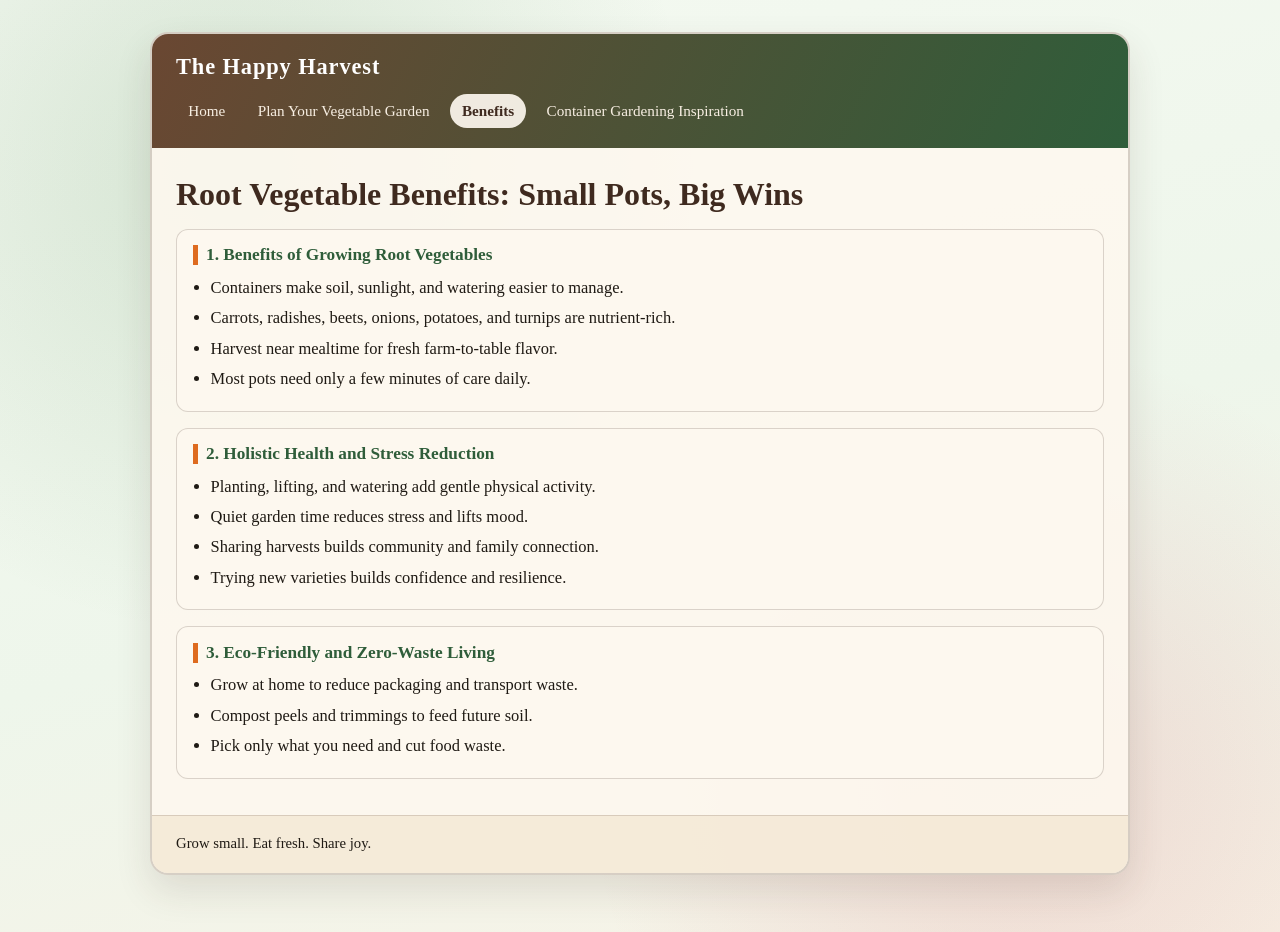
==== benefits.html @ d41556ba "Committing 4 Pages for the website" ====
<!DOCTYPE html>
<html lang="en">
<head>
  <meta charset="UTF-8">
  <meta name="viewport" content="width=device-width, initial-scale=1.0">
  <title>Happy Harvest | Benefits</title>
  <link rel="stylesheet" href="styles.css">
</head>
<body class="page-benefits">
  <div class="page-shell">
    <header class="site-header">
      <a class="brand" href="index.html">The Happy Harvest</a>
      <nav class="site-nav" aria-label="Primary">
        <a href="index.html">Home</a>
        <a href="plan.html">Plan Your Vegetable Garden</a>
        <a class="active" href="benefits.html">Benefits</a>
        <a href="inspiration.html">Container Gardening Inspiration</a>
      </nav>
    </header>

    <main class="content">
      <h1>Root Vegetable Benefits: Small Pots, Big Wins</h1>

      <section class="section-card" aria-labelledby="benefit-core-title">
        <h2 id="benefit-core-title">1. Benefits of Growing Root Vegetables</h2>
        <ul>
          <li>Containers make soil, sunlight, and watering easier to manage.</li>
          <li>Carrots, radishes, beets, onions, potatoes, and turnips are nutrient-rich.</li>
          <li>Harvest near mealtime for fresh farm-to-table flavor.</li>
          <li>Most pots need only a few minutes of care daily.</li>
        </ul>
      </section>

      <section class="section-card" aria-labelledby="health-title">
        <h2 id="health-title">2. Holistic Health and Stress Reduction</h2>
        <ul>
          <li>Planting, lifting, and watering add gentle physical activity.</li>
          <li>Quiet garden time reduces stress and lifts mood.</li>
          <li>Sharing harvests builds community and family connection.</li>
          <li>Trying new varieties builds confidence and resilience.</li>
        </ul>
      </section>

      <section class="section-card" aria-labelledby="eco-title">
        <h2 id="eco-title">3. Eco-Friendly and Zero-Waste Living</h2>
        <ul>
          <li>Grow at home to reduce packaging and transport waste.</li>
          <li>Compost peels and trimmings to feed future soil.</li>
          <li>Pick only what you need and cut food waste.</li>
        </ul>
      </section>
    </main>

    <footer class="site-footer">
      <p>Grow small. Eat fresh. Share joy.</p>
    </footer>
  </div>
</body>
</html>
---- styles.css ----
:root {
  --soil-900: #3f2a1f;
  --soil-700: #6a4732;
  --leaf-700: #2f5d3a;
  --leaf-500: #4f8a4f;
  --carrot-500: #de6b1f;
  --beet-500: #b63a4b;
  --cream-100: #fdf8ef;
  --cream-200: #f3e7d1;
  --sun-300: #e5bf6b;
  --ink-900: #1f1a14;
}

* {
  box-sizing: border-box;
}

body {
  margin: 0;
  min-height: 100vh;
  font-family: "Bookman Old Style", "Garamond", serif;
  color: var(--ink-900);
  background:
    radial-gradient(circle at 20% 15%, rgba(229, 191, 107, 0.3), transparent 32%),
    radial-gradient(circle at 82% 88%, rgba(79, 138, 79, 0.28), transparent 30%),
    linear-gradient(165deg, var(--cream-100), var(--cream-200));
}

.page-plan {
  background:
    radial-gradient(circle at 15% 20%, rgba(111, 171, 111, 0.22), transparent 35%),
    radial-gradient(circle at 85% 80%, rgba(222, 107, 31, 0.17), transparent 33%),
    linear-gradient(170deg, #f2f8ef, #ebf4e7 55%, #f6efe2);
}

.page-benefits {
  background:
    radial-gradient(circle at 18% 18%, rgba(79, 138, 79, 0.18), transparent 36%),
    radial-gradient(circle at 80% 84%, rgba(182, 58, 75, 0.14), transparent 34%),
    linear-gradient(165deg, #f4f9f1, #eef6eb 55%, #f8f2e6);
}

.page-inspiration {
  background:
    radial-gradient(circle at 14% 20%, rgba(79, 138, 79, 0.2), transparent 34%),
    radial-gradient(circle at 82% 82%, rgba(222, 107, 31, 0.14), transparent 30%),
    linear-gradient(170deg, #f3f9f2, #edf6ee 55%, #f7f1e4);
}

.page-shell {
  width: min(980px, 92%);
  margin: 2rem auto;
  border: 2px solid rgba(63, 42, 31, 0.2);
  border-radius: 18px;
  background: rgba(253, 248, 239, 0.9);
  box-shadow: 0 16px 36px rgba(63, 42, 31, 0.12);
  overflow: hidden;
}

.site-header {
  padding: 1.25rem 1.5rem;
  background: linear-gradient(115deg, var(--soil-700), var(--leaf-700));
}

.brand {
  display: inline-block;
  margin-bottom: 0.85rem;
  text-decoration: none;
  color: #fff;
  font-size: 1.4rem;
  letter-spacing: 0.04em;
  font-weight: 700;
}

.site-nav {
  display: flex;
  flex-wrap: wrap;
  gap: 0.5rem;
}

.site-nav a {
  text-decoration: none;
  color: #f8efe3;
  padding: 0.45rem 0.7rem;
  border-radius: 999px;
  border: 1px solid transparent;
  font-size: 0.95rem;
}

.site-nav a:hover,
.site-nav a:focus-visible {
  border-color: rgba(253, 248, 239, 0.75);
  outline: none;
}

.site-nav a.active {
  background: rgba(253, 248, 239, 0.92);
  color: var(--soil-900);
  font-weight: 700;
}

.content {
  padding: 1.75rem 1.5rem 1.25rem;
}

h1 {
  margin-top: 0;
  margin-bottom: 1rem;
  color: var(--soil-900);
  font-size: clamp(1.5rem, 3.4vw, 2rem);
}

p,
li {
  line-height: 1.65;
  font-size: 1.03rem;
}

p {
  margin: 0 0 0.9rem;
}

.section-card {
  margin: 1rem 0;
  padding: 0.95rem 1rem;
  border-radius: 12px;
  border: 1px solid rgba(63, 42, 31, 0.18);
  background: rgba(253, 248, 239, 0.98);
}

.section-card h2 {
  margin: 0 0 0.55rem;
  font-size: 1.08rem;
  color: var(--leaf-700);
  border-left: 5px solid var(--carrot-500);
  padding-left: 0.5rem;
}

.section-card ul {
  margin: 0;
  padding-left: 1.1rem;
}

.section-card li {
  margin: 0.2rem 0;
}

.intro-figure {
  margin: 0 0 0.75rem;
}

.intro-image {
  display: block;
  width: 100%;
  max-height: 320px;
  object-fit: cover;
  border-radius: 10px;
  border: 1px solid rgba(63, 42, 31, 0.18);
}

.intro-figure figcaption {
  margin-top: 0.35rem;
  font-size: 0.92rem;
  color: var(--soil-700);
}

blockquote {
  margin: 0.65rem 0 0.55rem;
  padding: 0.55rem 0.75rem;
  border-left: 4px solid var(--beet-500);
  background: rgba(182, 58, 75, 0.08);
  font-style: italic;
}

.tip-box {
  margin-top: 1.1rem;
  padding: 0.9rem 1rem;
  border-radius: 12px;
  border-left: 6px solid var(--leaf-500);
  background: rgba(79, 138, 79, 0.1);
}

.tip-box h2 {
  margin: 0 0 0.35rem;
  color: var(--leaf-700);
  font-size: 1rem;
}

.tip-box p {
  margin: 0;
  font-size: 0.98rem;
}

.site-footer {
  padding: 0.95rem 1.5rem 1.1rem;
  border-top: 1px solid rgba(63, 42, 31, 0.16);
  background: rgba(243, 231, 209, 0.72);
}

.site-footer p {
  margin: 0;
  font-size: 0.92rem;
}

@media (max-width: 720px) {
  .page-shell {
    width: 95%;
    margin: 1rem auto;
  }

  .site-header,
  .content,
  .site-footer {
    padding-left: 1rem;
    padding-right: 1rem;
  }

  .site-nav a {
    font-size: 0.9rem;
  }
}
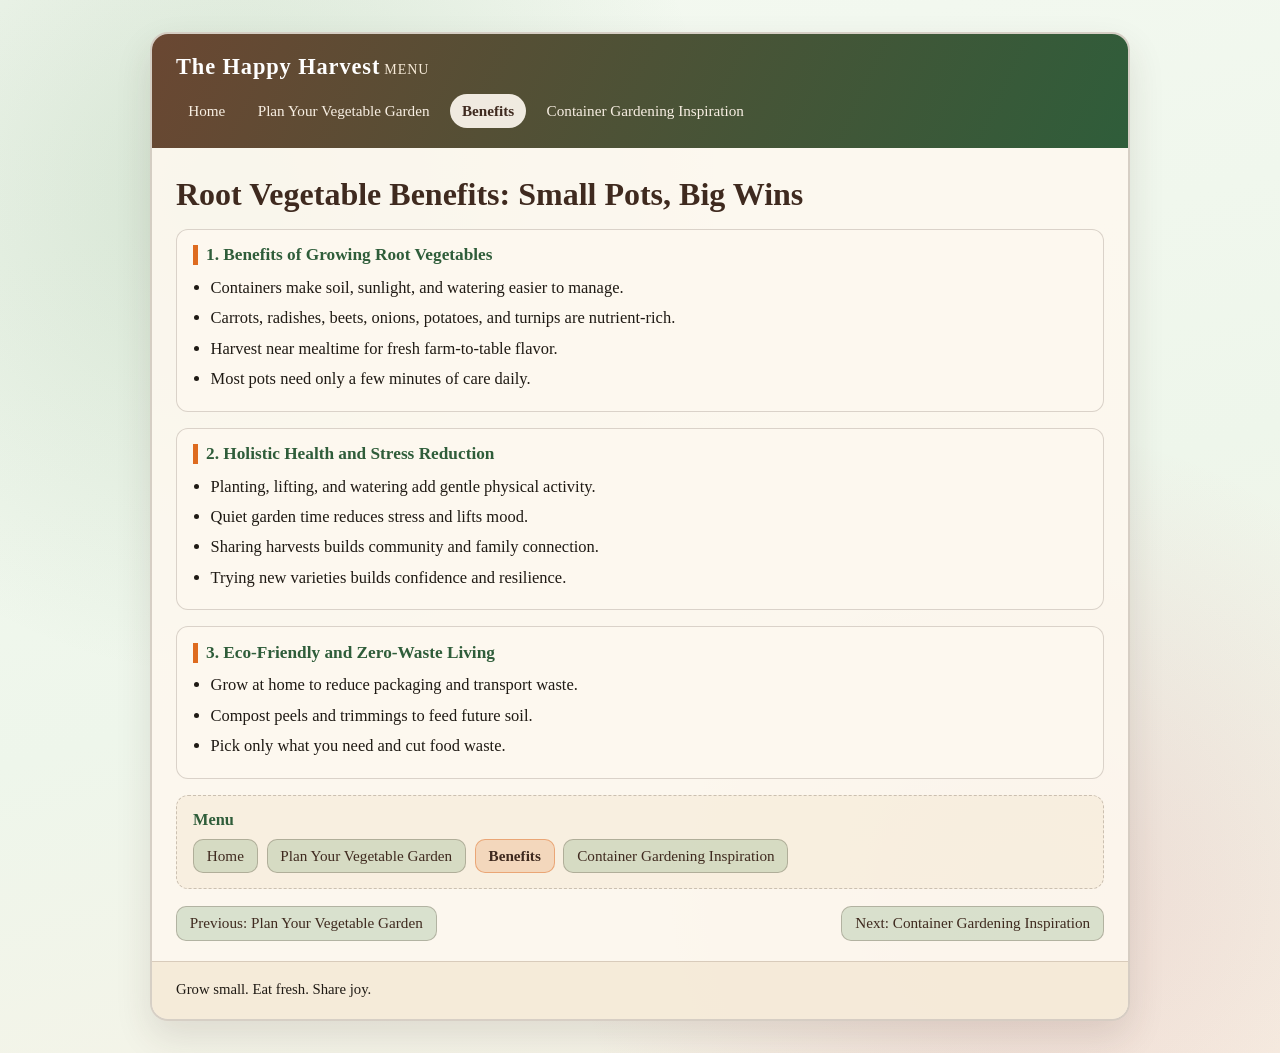
==== commit 6af16fb5: "Updating files with latest changes - navigation" ====
--- a/benefits.html
+++ b/benefits.html
@@ -10,6 +10,7 @@
   <div class="page-shell">
     <header class="site-header">
       <a class="brand" href="index.html">The Happy Harvest</a>
+      <div class="menu-label">Menu</div>
       <nav class="site-nav" aria-label="Primary">
         <a href="index.html">Home</a>
         <a href="plan.html">Plan Your Vegetable Garden</a>
@@ -49,6 +50,21 @@
           <li>Pick only what you need and cut food waste.</li>
         </ul>
       </section>
+
+      <section class="menu-section" aria-labelledby="menu-title-benefits">
+        <h2 id="menu-title-benefits">Menu</h2>
+        <div class="menu-buttons">
+          <a class="nav-button" href="index.html">Home</a>
+          <a class="nav-button" href="plan.html">Plan Your Vegetable Garden</a>
+          <a class="nav-button current" href="benefits.html">Benefits</a>
+          <a class="nav-button" href="inspiration.html">Container Gardening Inspiration</a>
+        </div>
+      </section>
+
+      <div class="page-nav" aria-label="Page navigation">
+        <a class="nav-button" href="plan.html">Previous: Plan Your Vegetable Garden</a>
+        <a class="nav-button" href="inspiration.html">Next: Container Gardening Inspiration</a>
+      </div>
     </main>
 
     <footer class="site-footer">
--- a/styles.css
+++ b/styles.css
@@ -15,11 +15,20 @@
   box-sizing: border-box;
 }
 
+html {
+  scroll-behavior: smooth;
+}
+
+@view-transition {
+  navigation: auto;
+}
+
 body {
   margin: 0;
   min-height: 100vh;
   font-family: "Bookman Old Style", "Garamond", serif;
   color: var(--ink-900);
+  animation: page-enter 0.35s ease;
   background:
     radial-gradient(circle at 20% 15%, rgba(229, 191, 107, 0.3), transparent 32%),
     radial-gradient(circle at 82% 88%, rgba(79, 138, 79, 0.28), transparent 30%),
@@ -85,11 +94,14 @@
   border-radius: 999px;
   border: 1px solid transparent;
   font-size: 0.95rem;
+  transition: background-color 0.25s ease, color 0.25s ease, border-color 0.25s ease;
 }
 
 .site-nav a:hover,
 .site-nav a:focus-visible {
-  border-color: rgba(253, 248, 239, 0.75);
+  background: rgba(34, 23, 16, 0.45);
+  color: #fff7e8;
+  border-color: rgba(253, 248, 239, 0.9);
   outline: none;
 }
 
@@ -143,6 +155,67 @@
 
 .section-card li {
   margin: 0.2rem 0;
+}
+
+.menu-label {
+  display: inline-block;
+  margin-bottom: 0.45rem;
+  font-size: 0.88rem;
+  letter-spacing: 0.06em;
+  text-transform: uppercase;
+  color: #f6ead8;
+}
+
+.menu-section {
+  margin: 1rem 0 1.1rem;
+  padding: 0.9rem 1rem;
+  border-radius: 12px;
+  border: 1px dashed rgba(63, 42, 31, 0.24);
+  background: rgba(243, 231, 209, 0.5);
+}
+
+.menu-section h2 {
+  margin: 0 0 0.55rem;
+  font-size: 1.02rem;
+  color: var(--leaf-700);
+}
+
+.menu-buttons,
+.page-nav {
+  display: flex;
+  flex-wrap: wrap;
+  gap: 0.55rem;
+}
+
+.nav-button {
+  text-decoration: none;
+  display: inline-block;
+  padding: 0.45rem 0.8rem;
+  border-radius: 10px;
+  border: 1px solid rgba(63, 42, 31, 0.25);
+  background: rgba(79, 138, 79, 0.2);
+  color: var(--soil-900);
+  font-size: 0.95rem;
+  transition: background-color 0.25s ease, color 0.25s ease, border-color 0.25s ease;
+}
+
+.nav-button:hover,
+.nav-button:focus-visible {
+  background: rgba(63, 42, 31, 0.78);
+  color: #fff9ef;
+  border-color: rgba(63, 42, 31, 0.9);
+  outline: none;
+}
+
+.nav-button.current {
+  background: rgba(222, 107, 31, 0.18);
+  border-color: rgba(222, 107, 31, 0.45);
+  font-weight: 700;
+}
+
+.page-nav {
+  margin-top: 1.05rem;
+  justify-content: space-between;
 }
 
 .intro-figure {
@@ -217,5 +290,63 @@
 
   .site-nav a {
     font-size: 0.9rem;
-  }
-}
+    width: 100%;
+    text-align: center;
+  }
+
+  .menu-buttons .nav-button,
+  .page-nav .nav-button {
+    width: 100%;
+    text-align: center;
+  }
+}
+
+@keyframes page-enter {
+  from {
+    opacity: 0;
+    transform: translateY(6px);
+  }
+
+  to {
+    opacity: 1;
+    transform: translateY(0);
+  }
+}
+
+::view-transition-old(root) {
+  animation: 0.22s ease both fade-out;
+}
+
+::view-transition-new(root) {
+  animation: 0.24s ease both fade-in;
+}
+
+@keyframes fade-out {
+  from { opacity: 1; }
+  to { opacity: 0; }
+}
+
+@keyframes fade-in {
+  from { opacity: 0; }
+  to { opacity: 1; }
+}
+
+@media (prefers-reduced-motion: reduce) {
+  html {
+    scroll-behavior: auto;
+  }
+
+  body {
+    animation: none;
+  }
+
+  ::view-transition-old(root),
+  ::view-transition-new(root) {
+    animation: none;
+  }
+
+  .site-nav a,
+  .nav-button {
+    transition: none;
+  }
+}
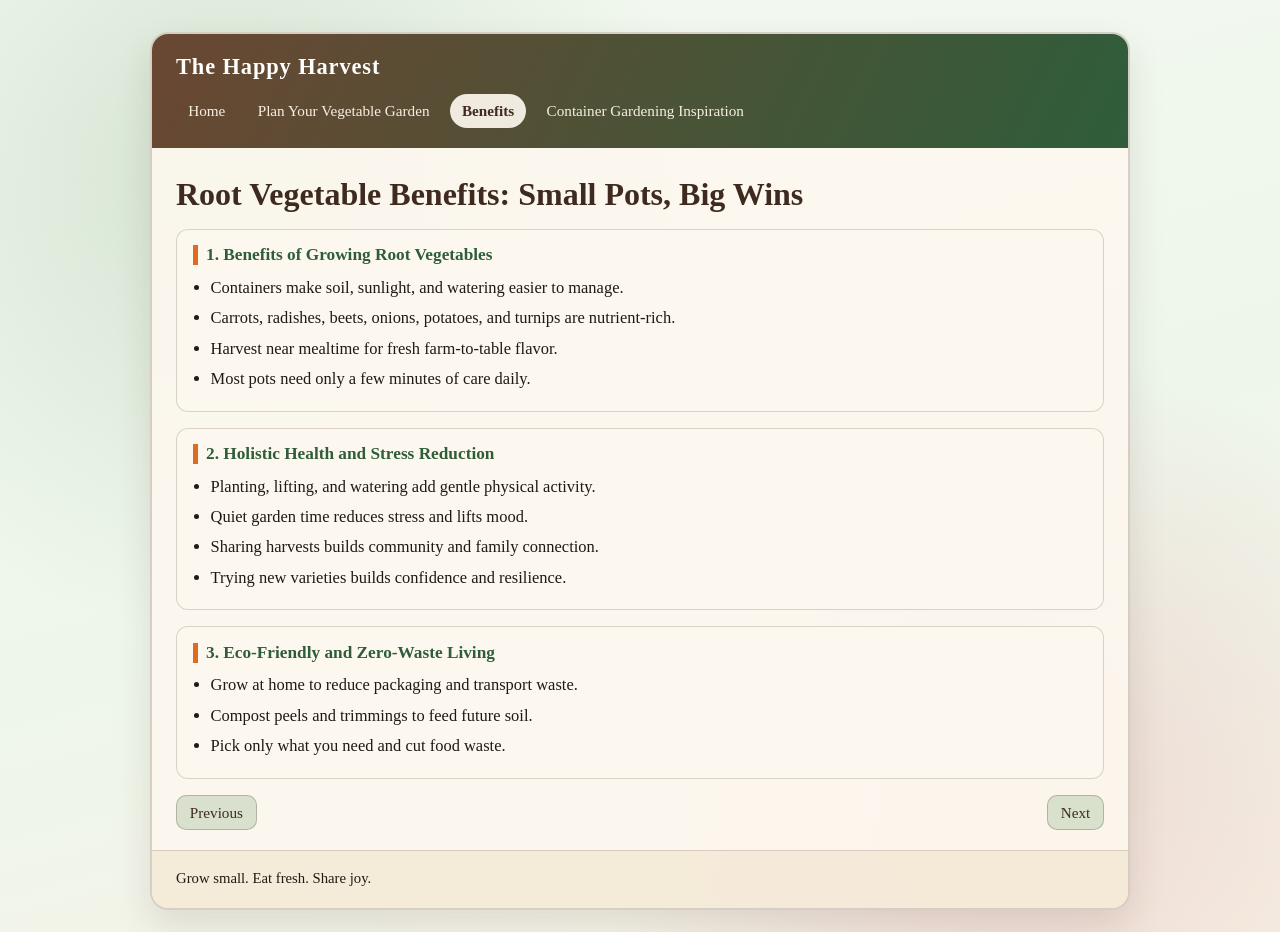
==== commit e00da371: "Updating fixes related to bottom links" ====
--- a/benefits.html
+++ b/benefits.html
@@ -10,7 +10,6 @@
   <div class="page-shell">
     <header class="site-header">
       <a class="brand" href="index.html">The Happy Harvest</a>
-      <div class="menu-label">Menu</div>
       <nav class="site-nav" aria-label="Primary">
         <a href="index.html">Home</a>
         <a href="plan.html">Plan Your Vegetable Garden</a>
@@ -51,19 +50,9 @@
         </ul>
       </section>
 
-      <section class="menu-section" aria-labelledby="menu-title-benefits">
-        <h2 id="menu-title-benefits">Menu</h2>
-        <div class="menu-buttons">
-          <a class="nav-button" href="index.html">Home</a>
-          <a class="nav-button" href="plan.html">Plan Your Vegetable Garden</a>
-          <a class="nav-button current" href="benefits.html">Benefits</a>
-          <a class="nav-button" href="inspiration.html">Container Gardening Inspiration</a>
-        </div>
-      </section>
-
       <div class="page-nav" aria-label="Page navigation">
-        <a class="nav-button" href="plan.html">Previous: Plan Your Vegetable Garden</a>
-        <a class="nav-button" href="inspiration.html">Next: Container Gardening Inspiration</a>
+        <a class="nav-button" href="plan.html">Previous</a>
+        <a class="nav-button" href="inspiration.html">Next</a>
       </div>
     </main>
 
--- a/styles.css
+++ b/styles.css
@@ -111,6 +111,20 @@
   font-weight: 700;
 }
 
+.nav-link-disabled {
+  display: inline-block;
+  padding: 0.45rem 0.7rem;
+  border-radius: 999px;
+  border: 1px solid rgba(253, 248, 239, 0.35);
+  color: rgba(248, 239, 227, 0.62);
+  cursor: not-allowed;
+}
+
+.site-nav a[aria-disabled="true"] {
+  opacity: 0.55;
+  pointer-events: none;
+}
+
 .content {
   padding: 1.75rem 1.5rem 1.25rem;
 }
@@ -213,6 +227,19 @@
   font-weight: 700;
 }
 
+.nav-button.is-disabled {
+  background: rgba(63, 42, 31, 0.12);
+  border-color: rgba(63, 42, 31, 0.18);
+  color: rgba(63, 42, 31, 0.6);
+  cursor: not-allowed;
+  pointer-events: none;
+}
+
+.nav-button[aria-disabled="true"] {
+  opacity: 0.55;
+  pointer-events: none;
+}
+
 .page-nav {
   margin-top: 1.05rem;
   justify-content: space-between;
